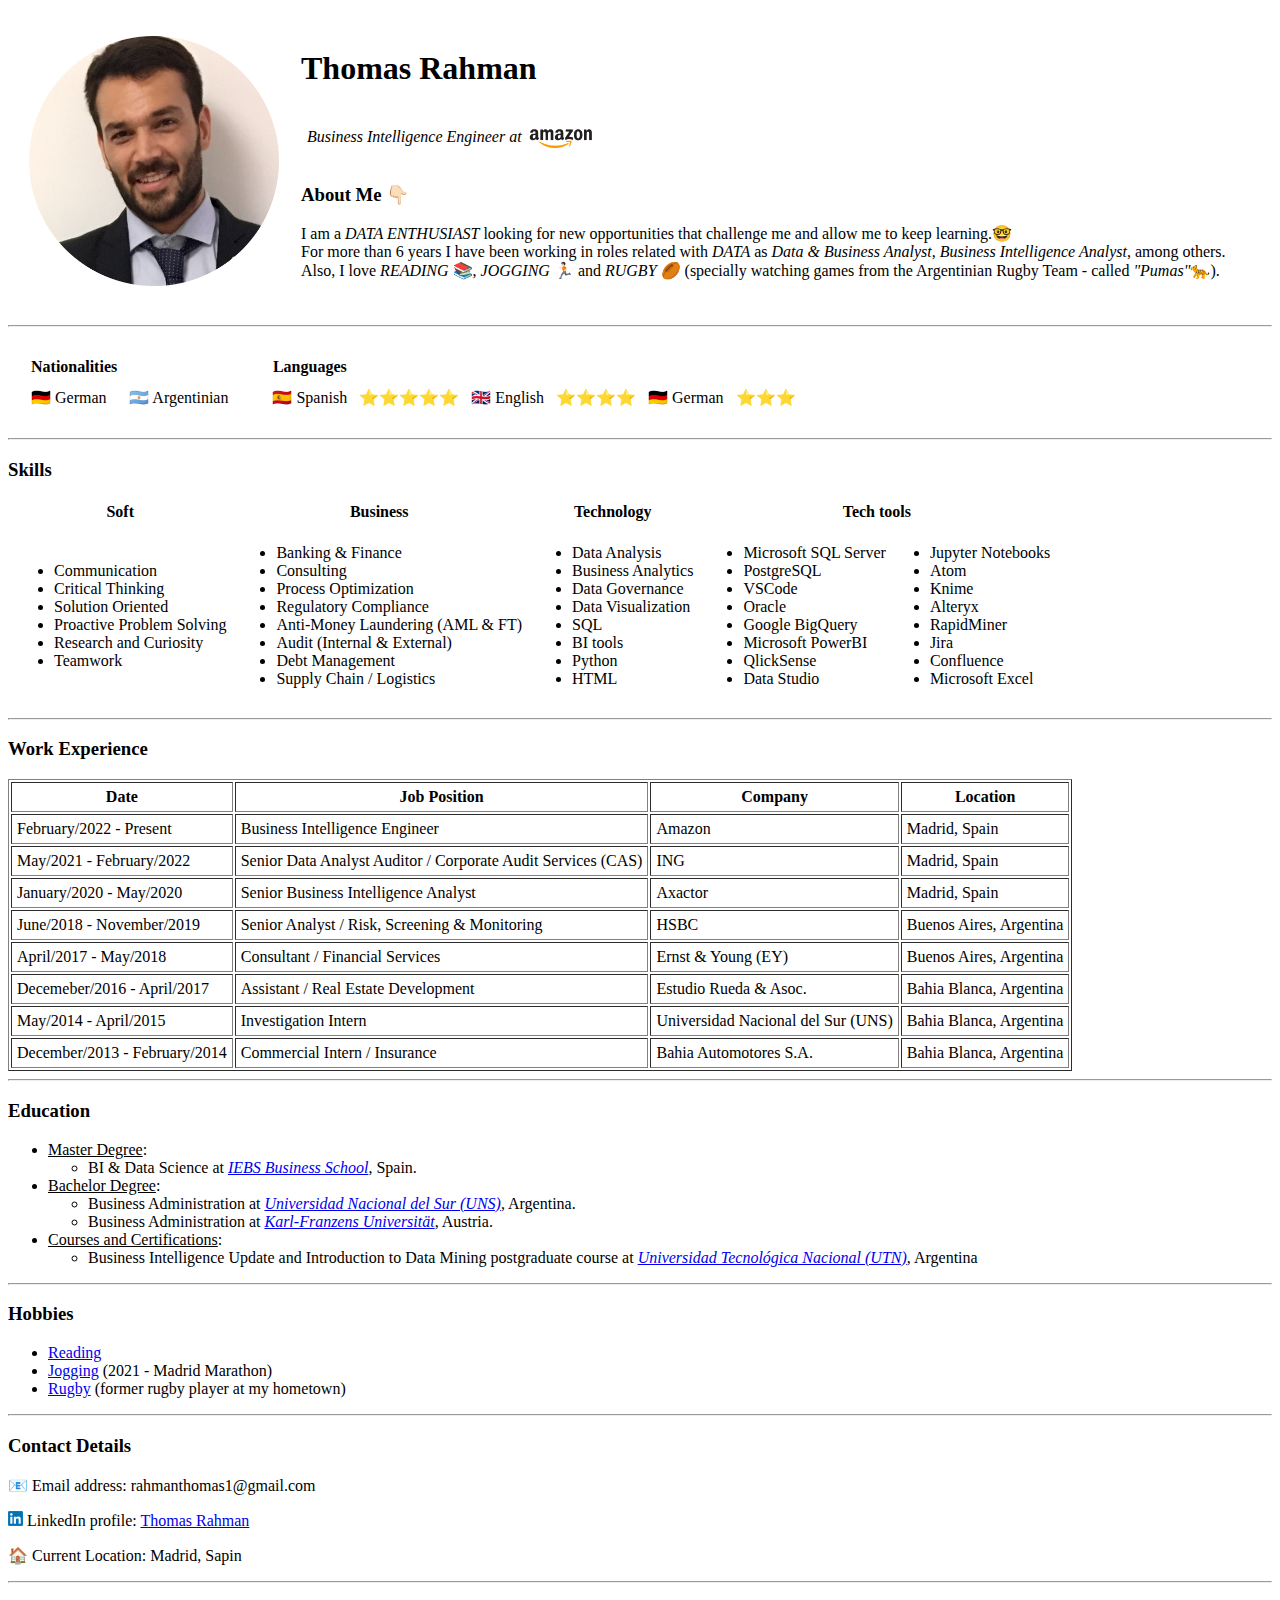
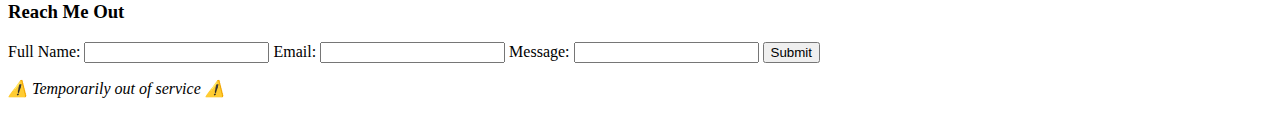
==== index.html @ 84f5a3e0 "Upload Initial CV html files" ====
<!-- My First Personal HTML file -->
<!-- Using EMMET plug-in, you can type "html" and then the html template will show up -->

<!DOCTYPE html>
<html lang="en" dir="ltr">

<head>
  <title> Thomas' Personal Site </title> <!-- website titule shown in the browser tab -->
  <meta charset="utf-8"> <!-- metadata: coding format of the file -->
  <meta name="author" content="Thomas Rahman">
  <meta name="description" content="This is Thomas' Personal Site, where you will find his CV among other intresting things about him.">
  <!-- metadata: description is the definitions that is shown in the browser below the website link-->
</head>

<body>
  <table cellspacing="20">
    <tr>
      <td><img src="Images/Rahman Thomas - Foto.png" alt="Thomas Rahman profile picture" width="250" height="250"></td>
      <td>
        <h1> Thomas Rahman </h1>
        <table cellspacing="5">
          <tr>
            <td><em>Business Intelligence Engineer at </em></td>
            <td> <a href="https://www.aboutamazon.com/"><img src="Images/Amazon_Logo.png" alt="Amazon company logo" widht="40" height="40"></a></td>
          </tr>
        </table>
        <h3>About Me 👇🏻</h3>
        <p>
          I am a <em>DATA ENTHUSIAST</em> looking for new opportunities that challenge me and allow me to keep learning.🤓
          <br>
          For more than 6 years I have been working in roles related with <em>DATA</em> as <em>Data & Business Analyst</em>, <em>Business Intelligence Analyst</em>, among others.
          <br>
          Also, I love <em>READING</em> 📚, <em>JOGGING</em> 🏃🏻 and <em>RUGBY</em> 🏉 (specially watching games from the Argentinian Rugby Team - called <em>"Pumas"</em>🐆).
        </p>
      </td>
    </tr>
  </table>
  <hr>
  <table cellpadding="10">
    <tbody>
      <tr>
        <td>
          <table cellspacing="10">
            <thead>
              <th>Nationalities</th>
            </thead>
            <tbody>
              <tr>
                <td>🇩🇪 German</td>
                <td>🇦🇷 Argentinian</td>
              </tr>
            </tbody>
          </table>
        </td>
        <td>
          <table cellspacing="10">
            <thead>
              <th>Languages</th>
            </thead>
            <tbody>
              <tr>
                <td>🇪🇸 Spanish</td>
                <td>⭐️⭐️⭐️⭐️⭐️</td>
                <td>🇬🇧 English</td>
                <td>⭐️⭐️⭐️⭐️</td>
                <td>🇩🇪 German</td>
                <td>⭐️⭐️⭐️</td>
              </tr>
            </tbody>
          </table>
        </td>
      </tr>
    </tbody>
  </table>
  <hr>
  <h3> Skills</h3>
  <table>
    <thead>
      <th>Soft</th>
      <th>Business</th>
      <th>Technology</th>
      <th>Tech tools</th>
    </thead>
    <tr>
      <td>
        <table>
          <tr>
            <td>
              <ul>
                <li>Communication</li>
                <li>Critical Thinking</li>
                <li>Solution Oriented</li>
                <li>Proactive Problem Solving</li>
                <li>Research and Curiosity</li>
                <li>Teamwork</li>
              </ul>
            </td>
          </tr>
        </table>
      </td>
      <td>
        <table>
          <tr>
            <td>
              <ul>
                <li>Banking & Finance</li>
                <li>Consulting</li>
                <li>Process Optimization</li>
                <li>Regulatory Compliance</li>
                <li>Anti-Money Laundering (AML & FT)</li>
                <li>Audit (Internal & External)</li>
                <li>Debt Management</li>
                <li>Supply Chain / Logistics</li>
              </ul>
            </td>
          </tr>
        </table>
      </td>
      <td>
        <table>
          <tr>
            <td>
              <ul>
                <li>Data Analysis</li>
                <li>Business Analytics</li>
                <li>Data Governance</li>
                <li>Data Visualization</li>
                <li>SQL</li>
                <li>BI tools</li>
                <li>Python</li>
                <li>HTML</li>
              </ul>
            </td>
          </tr>
        </table>
      </td>
      <td>
        <table>
          <tr>
            <td>
              <ul>
                <li>Microsoft SQL Server</li>
                <li>PostgreSQL</li>
                <li>VSCode</li>
                <li>Oracle</li>
                <li>Google BigQuery</li>
                <li>Microsoft PowerBI</li>
                <li>QlickSense</li>
                <li>Data Studio</li>
              </ul>
            </td>
            <td>
              <ul>
                <li>Jupyter Notebooks</li>
                <li>Atom</li>
                <li>Knime</li>
                <li>Alteryx</li>
                <li>RapidMiner</li>
                <li>Jira</li>
                <li>Confluence</li>
                <li>Microsoft Excel</li>
            </td>
            </ul>
          </tr>
          <!--</ul> -->
        </table>
      </td>
    </tr>
  </table>
  <hr>
  <h3> Work Experience</h3>
  <table border="1" cellpadding="5">
    <thead>
      <tr>
        <th>Date</th>
        <th>Job Position</th>
        <th>Company</th>
        <th>Location</th>
      </tr>
    </thead>
    <tbody>
      <tr>
        <td>February/2022 - Present </td>
        <td>Business Intelligence Engineer </td>
        <td> Amazon </td>
        <td>Madrid, Spain</td>
      </tr>
      <tr>
        <td>May/2021 - February/2022 </td>
        <td>Senior Data Analyst Auditor / Corporate Audit Services (CAS) </td>
        <td> ING </td>
        <td>Madrid, Spain</td>
      </tr>
      <tr>
        <td>January/2020 - May/2020 </td>
        <td>Senior Business Intelligence Analyst </td>
        <td> Axactor </td>
        <td>Madrid, Spain</td>
      </tr>
      <tr>
        <td>June/2018 - November/2019 </td>
        <td>Senior Analyst / Risk, Screening & Monitoring </td>
        <td> HSBC </td>
        <td> Buenos Aires, Argentina </td>
      </tr>
      <tr>
        <td>April/2017 - May/2018 </td>
        <td>Consultant / Financial Services </td>
        <td> Ernst & Young (EY) </td>
        <td> Buenos Aires, Argentina </td>
      </tr>
      <tr>
        <td>Decemeber/2016 - April/2017 </td>
        <td>Assistant / Real Estate Development </td>
        <td> Estudio Rueda & Asoc. </td>
        <td> Bahia Blanca, Argentina </td>
      </tr>
      <tr>
        <td>May/2014 - April/2015 </td>
        <td>Investigation Intern</td>
        <td> Universidad Nacional del Sur (UNS) </td>
        <td> Bahia Blanca, Argentina </td>
      </tr>
      <tr>
        <td>December/2013 - February/2014 </td>
        <td>Commercial Intern / Insurance</td>
        <td> Bahia Automotores S.A. </td>
        <td> Bahia Blanca, Argentina </td>
      </tr>
    </tbody>
  </table>
  <hr>
  <h3> Education</h3>
  <ul>
    <li><u>Master Degree</u>:
      <ul>
        <li>BI & Data Science at <em><a href="https://www.iebschool.com/">IEBS Business School</a></em>, Spain.</li>
      </ul>
    </li>
    <li><u>Bachelor Degree</u>:
      <ul>
        <li>Business Administration at <em><a href="https://www.uns.edu.ar/">Universidad Nacional del Sur (UNS)</a></em>, Argentina.</li>
        <li>Business Administration at <em><a href="https://www.uni-graz.at/de/">Karl-Franzens Universität</a></em>, Austria.</li>
      </ul>
    </li>
    <li><u>Courses and Certifications</u>:
      <ul>
        <li>Business Intelligence Update and Introduction to Data Mining postgraduate course at <em><a href="https://www.utn.edu.ar/es/">Universidad Tecnológica Nacional (UTN)</a></em>, Argentina</li>
      </ul>
    </li>
  </ul>
  <hr>
  <h3>Hobbies</h3>
  <ul>
    <li><a href="Reading.HTML">Reading</a></li>
    <li><a href="Jogging.HTML">Jogging</a> (2021 - Madrid Marathon)</li>
    <li><a href="Rugby.HTML">Rugby</a> (former rugby player at my hometown)</li>
  </ul>

  <hr>
  <h3>Contact Details</h3>
  <p>📧 Email address: rahmanthomas1@gmail.com</p>
  <p><img src="Images/linkedin.png" alt="Linkedin Logo" width="15" height="15"> LinkedIn profile: <a href="https://www.linkedin.com/in/thomas-rahman/">Thomas Rahman</a></p>
  <p>🏠 Current Location: Madrid, Sapin</p>

  <hr>
  <h3>Reach Me Out</h3>
  <form class="" action="index.html" method="post">
    <label> Full Name:</label>
    <input type="text" name="name" value="">
    <label>Email:</label>
    <input type="text" name="email" value="">
    <label>Message:</label>
    <input type="text" name="message" value="">
    <input type="submit" name="">
  </form>
  <p><em>⚠️ Temporarily out of service ⚠️</em></p>

</body>

</html>
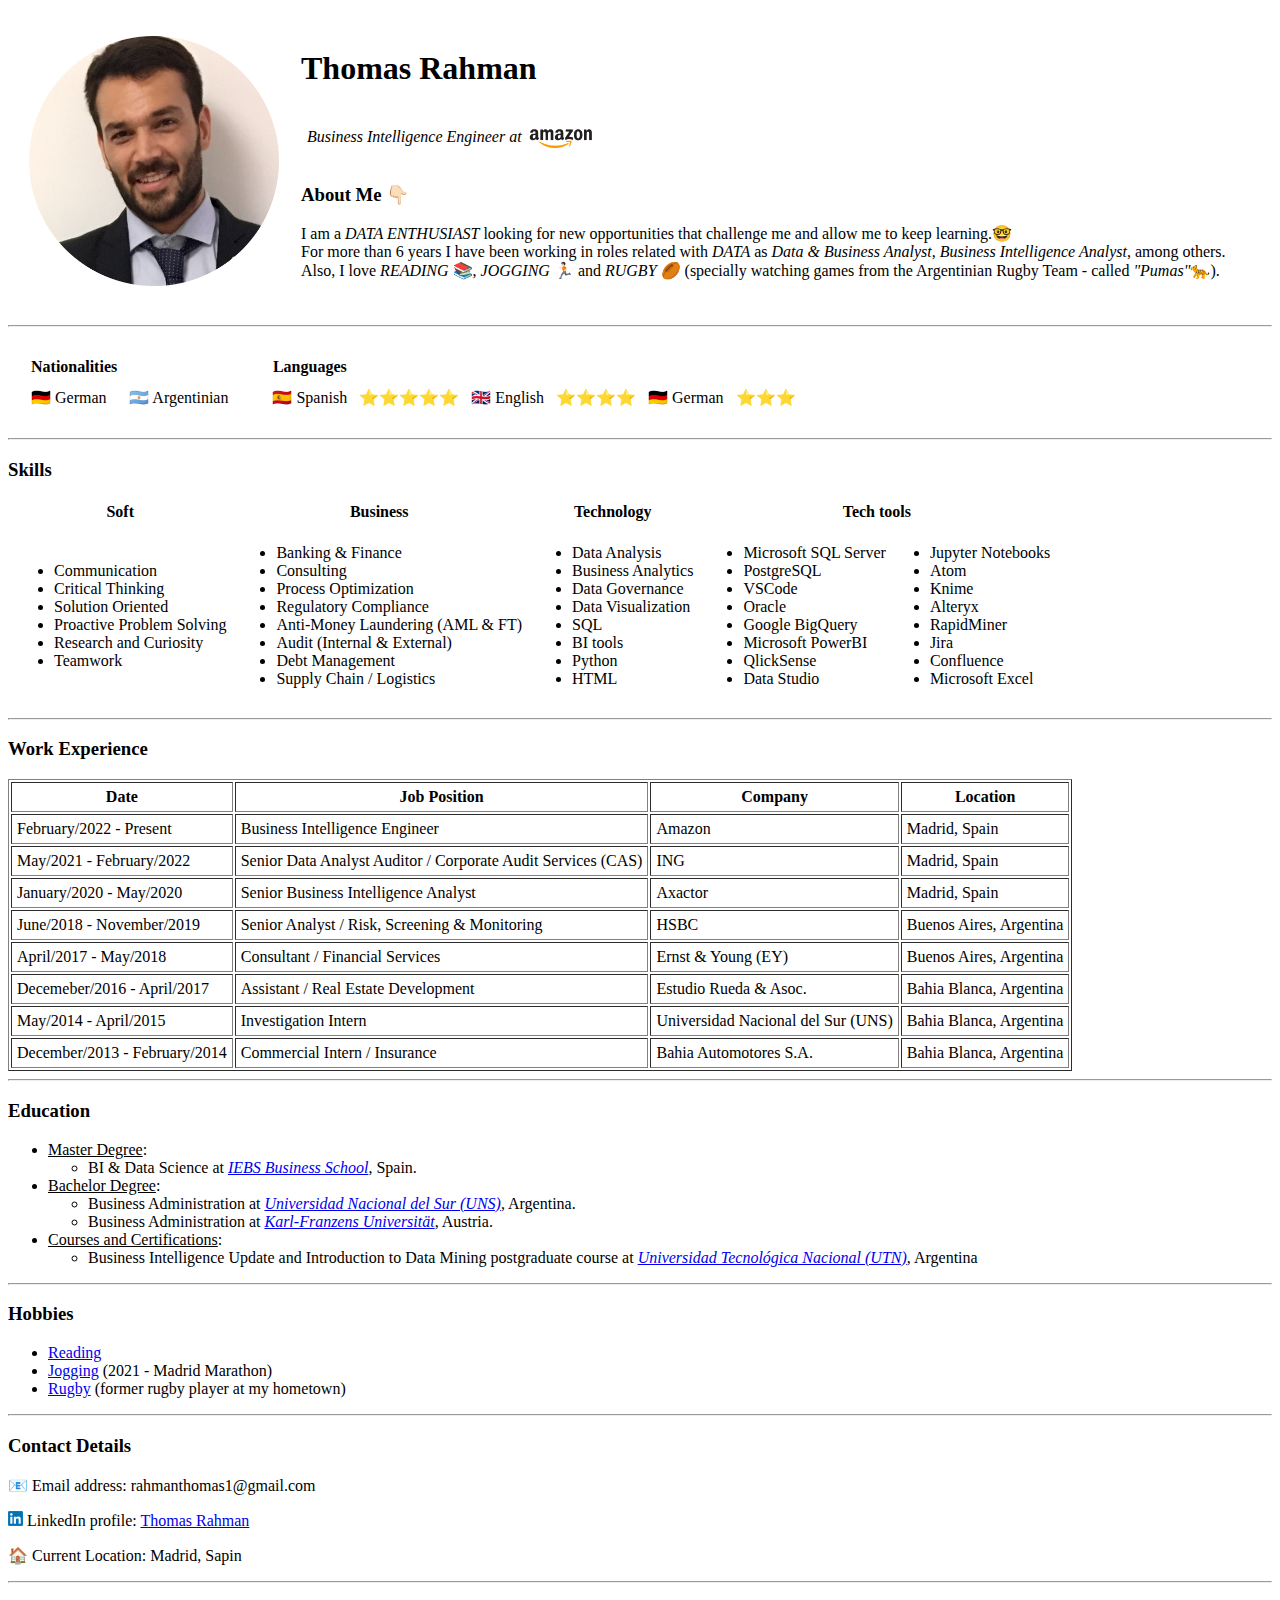
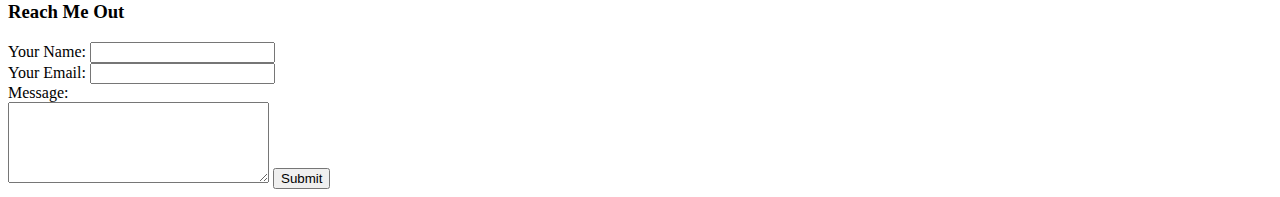
==== commit 2760ee57: "Update index.html" ====
--- a/index.html
+++ b/index.html
@@ -252,9 +252,9 @@
   <hr>
   <h3>Hobbies</h3>
   <ul>
-    <li><a href="Reading.HTML">Reading</a></li>
-    <li><a href="Jogging.HTML">Jogging</a> (2021 - Madrid Marathon)</li>
-    <li><a href="Rugby.HTML">Rugby</a> (former rugby player at my hometown)</li>
+    <li><a href="Reading.html">Reading</a></li>
+    <li><a href="Jogging.html">Jogging</a> (2021 - Madrid Marathon)</li>
+    <li><a href="Rugby.html">Rugby</a> (former rugby player at my hometown)</li>
   </ul>
 
   <hr>
@@ -265,16 +265,19 @@
 
   <hr>
   <h3>Reach Me Out</h3>
-  <form class="" action="index.html" method="post">
-    <label> Full Name:</label>
-    <input type="text" name="name" value="">
-    <label>Email:</label>
-    <input type="text" name="email" value="">
+  <form action="mailto:rahmanthomas1@gmail.com" method="post" enctype="text/plain">
+    <label>Your Name:</label>
+    <input type="text" name="yourName" value="">
+    <br>
+    <label>Your Email:</label>
+    <input type="email" name="yourEmail" value="">
+    <br>
     <label>Message:</label>
-    <input type="text" name="message" value="">
+    <br>
+    <textarea name="yourMessage" rows="5" cols="30"></textarea>
     <input type="submit" name="">
   </form>
-  <p><em>⚠️ Temporarily out of service ⚠️</em></p>
+  <!-- <p><em>⚠️ Temporarily out of service ⚠️</em></p> -->
 
 </body>
 
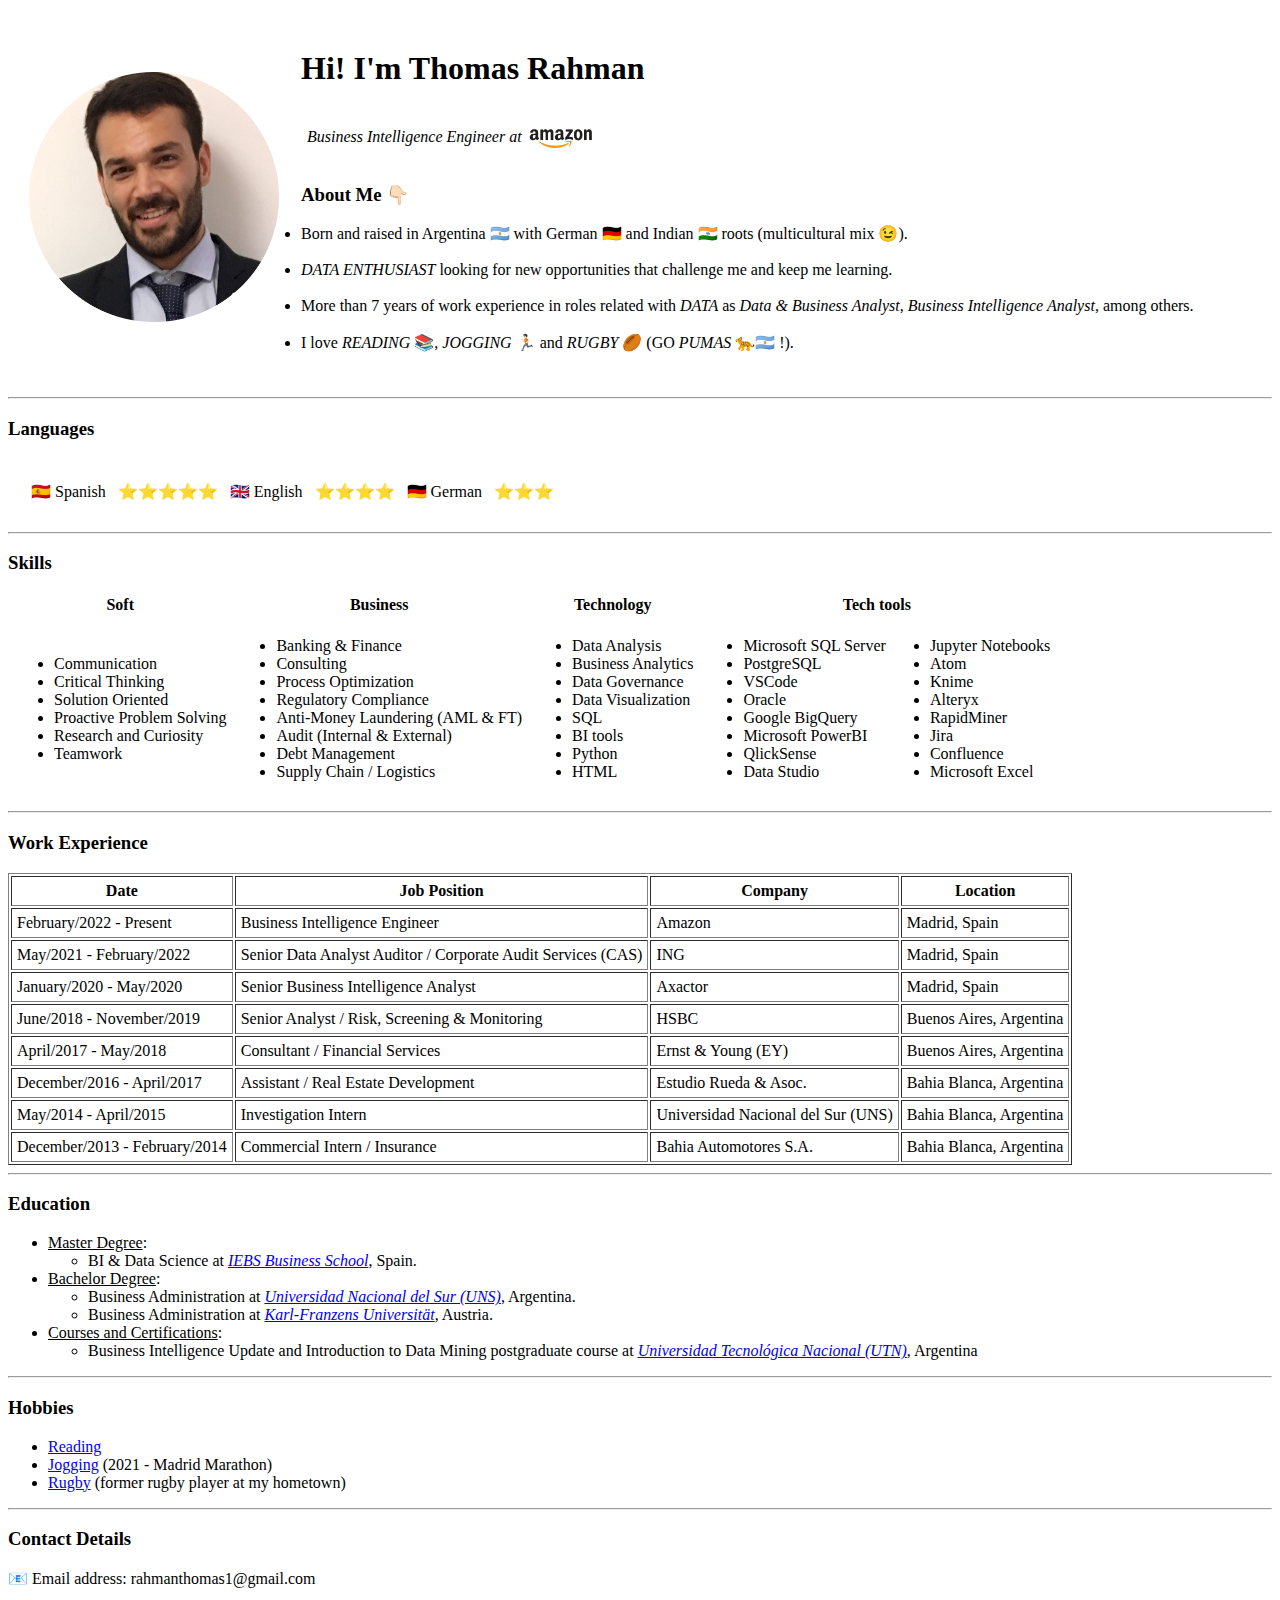
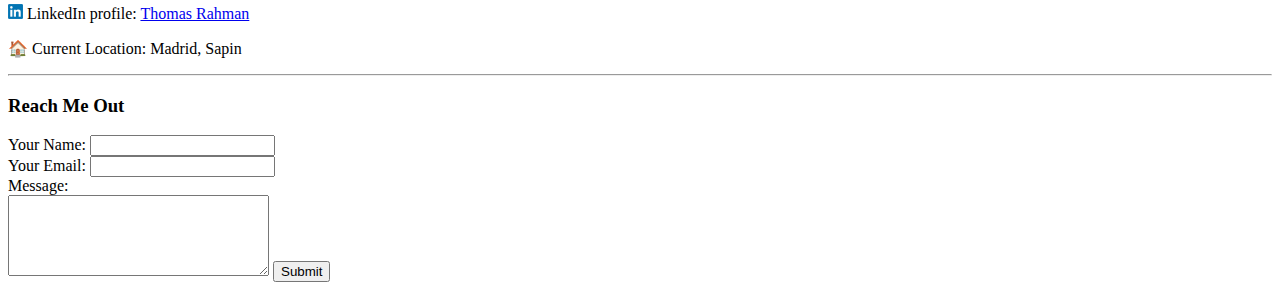
==== commit 398af652: "Update index.html" ====
--- a/index.html
+++ b/index.html
@@ -9,7 +9,9 @@
   <meta charset="utf-8"> <!-- metadata: coding format of the file -->
   <meta name="author" content="Thomas Rahman">
   <meta name="description" content="This is Thomas' Personal Site, where you will find his CV among other intresting things about him.">
-  <!-- metadata: description is the definitions that is shown in the browser below the website link-->
+  <!-- metadata: description is the definition that is shown in the browser below the website link-->
+  <link rel="stylesheet" href="css/styles.css">
+
 </head>
 
 <body>
@@ -17,29 +19,32 @@
     <tr>
       <td><img src="Images/Rahman Thomas - Foto.png" alt="Thomas Rahman profile picture" width="250" height="250"></td>
       <td>
-        <h1> Thomas Rahman </h1>
+        <h1 class="first_title"> Hi! I'm Thomas Rahman </h1>
         <table cellspacing="5">
           <tr>
             <td><em>Business Intelligence Engineer at </em></td>
             <td> <a href="https://www.aboutamazon.com/"><img src="Images/Amazon_Logo.png" alt="Amazon company logo" widht="40" height="40"></a></td>
           </tr>
         </table>
-        <h3>About Me 👇🏻</h3>
+        <h3 class="first_title">About Me 👇🏻</h3>
         <p>
-          I am a <em>DATA ENTHUSIAST</em> looking for new opportunities that challenge me and allow me to keep learning.🤓
+          <li>Born and raised in Argentina 🇦🇷 with German 🇩🇪 and Indian 🇮🇳 roots (multicultural mix 😉).</li>
           <br>
-          For more than 6 years I have been working in roles related with <em>DATA</em> as <em>Data & Business Analyst</em>, <em>Business Intelligence Analyst</em>, among others.
+          <li><em>DATA ENTHUSIAST</em> looking for new opportunities that challenge me and keep me learning.</li>
           <br>
-          Also, I love <em>READING</em> 📚, <em>JOGGING</em> 🏃🏻 and <em>RUGBY</em> 🏉 (specially watching games from the Argentinian Rugby Team - called <em>"Pumas"</em>🐆).
+          <li>More than 7 years of work experience in roles related with <em>DATA</em> as <em>Data & Business Analyst</em>, <em>Business Intelligence Analyst</em>, among others.</li>
+          <br>
+          <li>I love <em>READING</em> 📚, <em>JOGGING</em> 🏃🏻 and <em>RUGBY</em> 🏉 (GO <em>PUMAS</em> 🐆🇦🇷 !).</li>
         </p>
       </td>
     </tr>
   </table>
   <hr>
+  <h3>Languages</h3>
   <table cellpadding="10">
     <tbody>
       <tr>
-        <td>
+        <!-- <td>
           <table cellspacing="10">
             <thead>
               <th>Nationalities</th>
@@ -51,12 +56,12 @@
               </tr>
             </tbody>
           </table>
-        </td>
+        </td> -->
         <td>
           <table cellspacing="10">
-            <thead>
+            <!-- <thead>
               <th>Languages</th>
-            </thead>
+            </thead> -->
             <tbody>
               <tr>
                 <td>🇪🇸 Spanish</td>
@@ -179,49 +184,49 @@
       </tr>
     </thead>
     <tbody>
-      <tr>
+      <tr class="highlight">
         <td>February/2022 - Present </td>
         <td>Business Intelligence Engineer </td>
         <td> Amazon </td>
         <td>Madrid, Spain</td>
       </tr>
-      <tr>
+      <tr class="highlight">
         <td>May/2021 - February/2022 </td>
         <td>Senior Data Analyst Auditor / Corporate Audit Services (CAS) </td>
         <td> ING </td>
         <td>Madrid, Spain</td>
       </tr>
-      <tr>
+      <tr class="highlight">
         <td>January/2020 - May/2020 </td>
         <td>Senior Business Intelligence Analyst </td>
         <td> Axactor </td>
         <td>Madrid, Spain</td>
       </tr>
-      <tr>
+      <tr class="highlight">
         <td>June/2018 - November/2019 </td>
         <td>Senior Analyst / Risk, Screening & Monitoring </td>
         <td> HSBC </td>
         <td> Buenos Aires, Argentina </td>
       </tr>
-      <tr>
+      <tr class="highlight">
         <td>April/2017 - May/2018 </td>
         <td>Consultant / Financial Services </td>
         <td> Ernst & Young (EY) </td>
         <td> Buenos Aires, Argentina </td>
       </tr>
-      <tr>
-        <td>Decemeber/2016 - April/2017 </td>
+      <tr class="highlight">
+        <td>December/2016 - April/2017 </td>
         <td>Assistant / Real Estate Development </td>
         <td> Estudio Rueda & Asoc. </td>
         <td> Bahia Blanca, Argentina </td>
       </tr>
-      <tr>
+      <tr class="highlight">
         <td>May/2014 - April/2015 </td>
         <td>Investigation Intern</td>
         <td> Universidad Nacional del Sur (UNS) </td>
         <td> Bahia Blanca, Argentina </td>
       </tr>
-      <tr>
+      <tr class="highlight">
         <td>December/2013 - February/2014 </td>
         <td>Commercial Intern / Insurance</td>
         <td> Bahia Automotores S.A. </td>
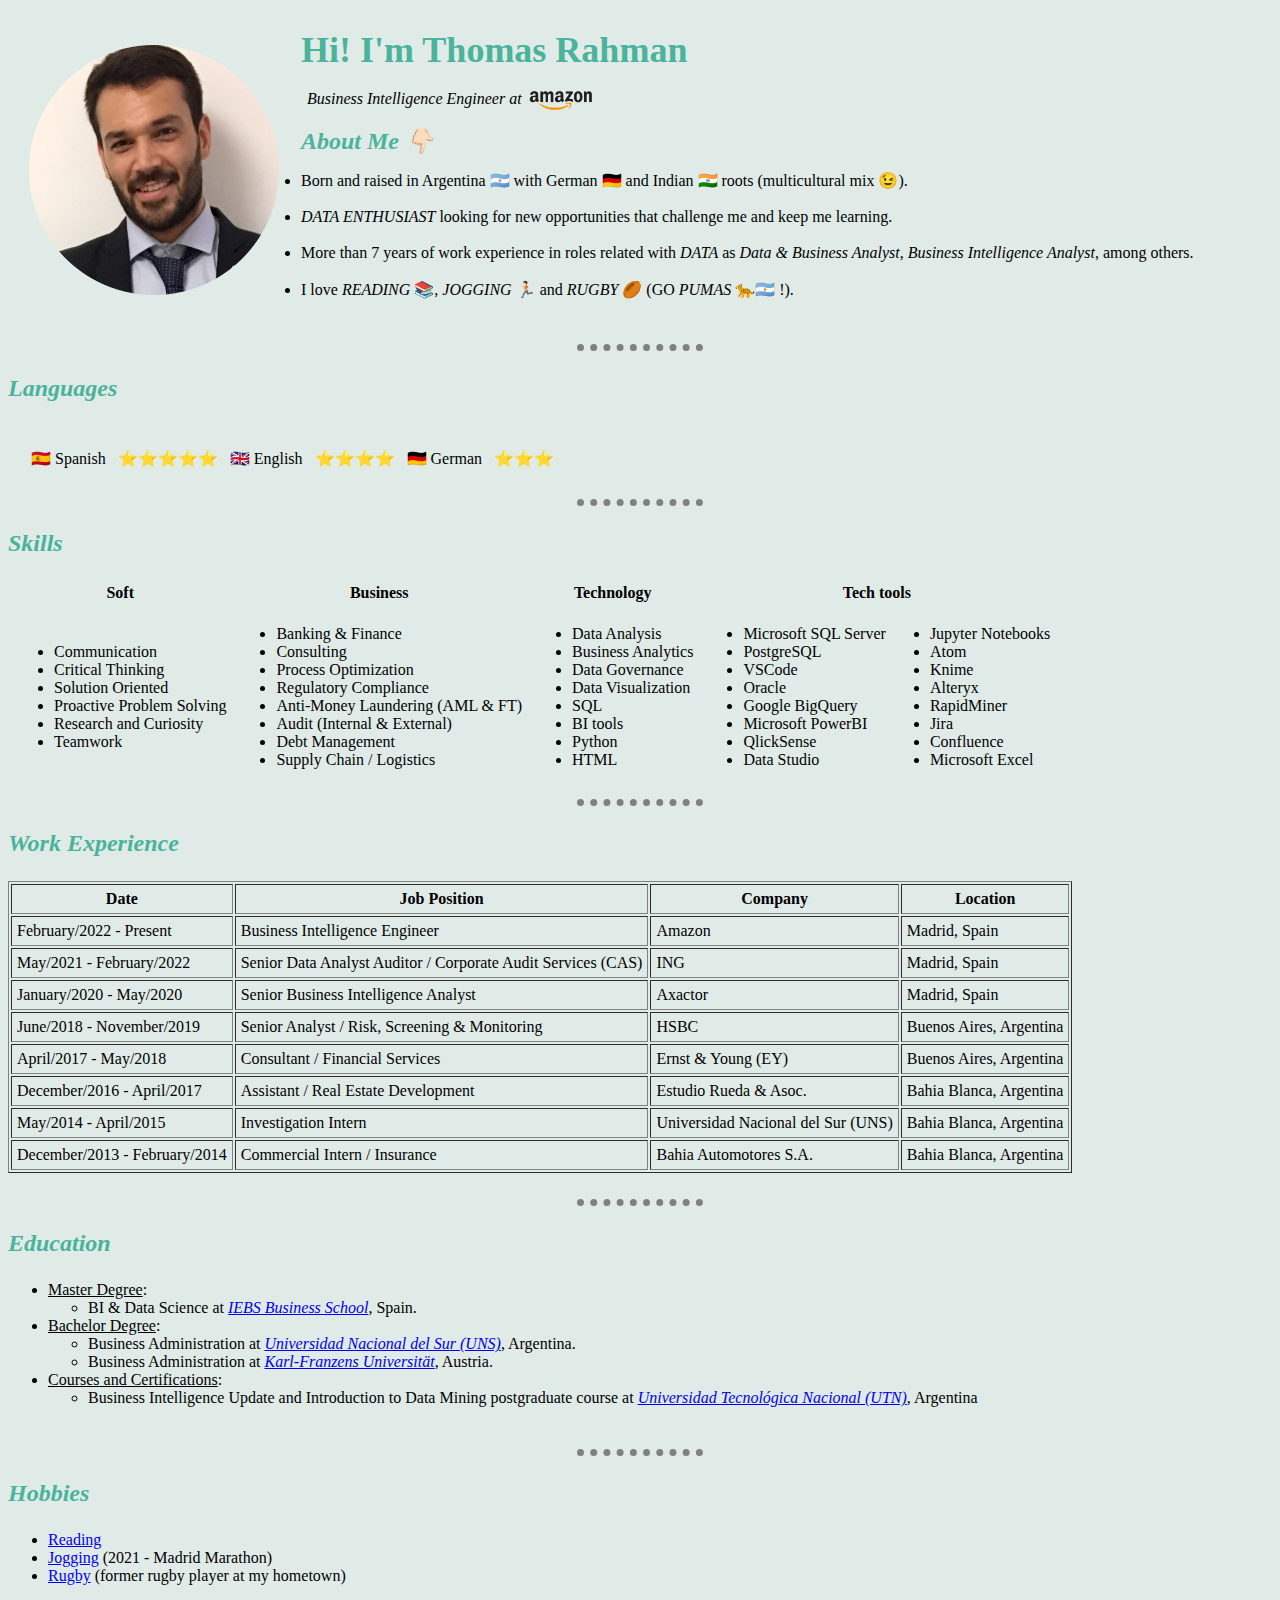
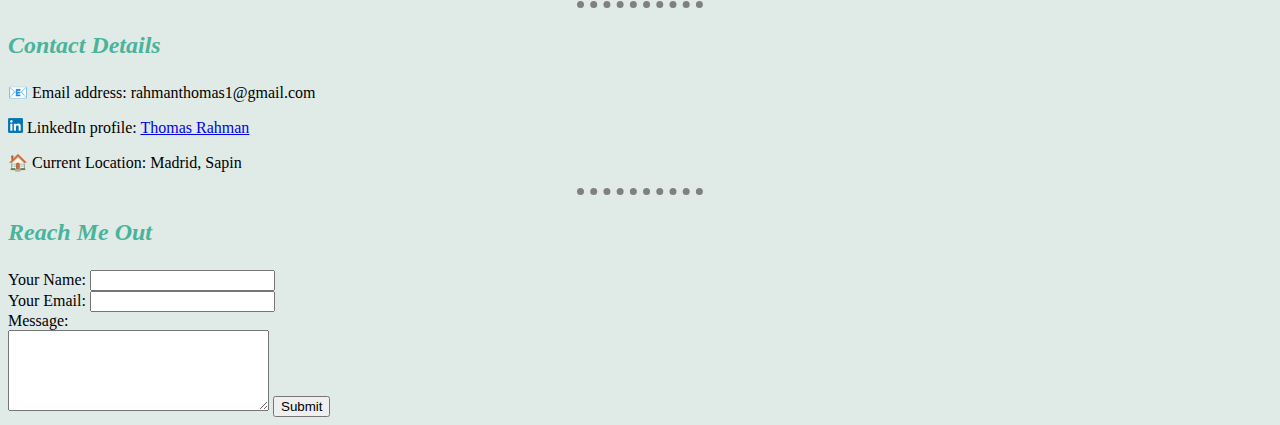
==== commit a29c4544: "Update index.html" ====
--- a/index.html
+++ b/index.html
@@ -234,6 +234,7 @@
       </tr>
     </tbody>
   </table>
+  <br>
   <hr>
   <h3> Education</h3>
   <ul>
@@ -254,6 +255,7 @@
       </ul>
     </li>
   </ul>
+  <br>
   <hr>
   <h3>Hobbies</h3>
   <ul>
--- a/css/styles.css
+++ b/css/styles.css
@@ -0,0 +1,39 @@
+/*__________________TAG SELECTORS___________________*/
+
+body {
+  background-color: #E0EBE8;
+}
+
+h1 {
+  color: #4AB39B;
+  font-family: cursive;
+  font-size: 36px;
+}
+
+h3 {
+  color: #4AB39B;
+  font-family: cursive;
+  font-size: 24px;
+  font-style: italic;
+}
+
+hr {
+  border-color: grey;
+  border-style: none;
+  border-top-style: dotted;
+  border-width: 7px;
+  width: 10%;
+}
+
+/*__________________CLASS SELECTORS___________________*/
+/* The same CLASS can be used for MORE THAN ONE HTML ELEMENT. Additionally, ONE HTML ELEMENT CAN HAVE MULTIPLE CLASSES */
+
+.first_title {
+  margin-block-start: 0;
+  margin-block-end: 0;
+}
+
+.highlight:hover {
+  background-color: #4AB39B;
+  font-weight: bold;
+}
